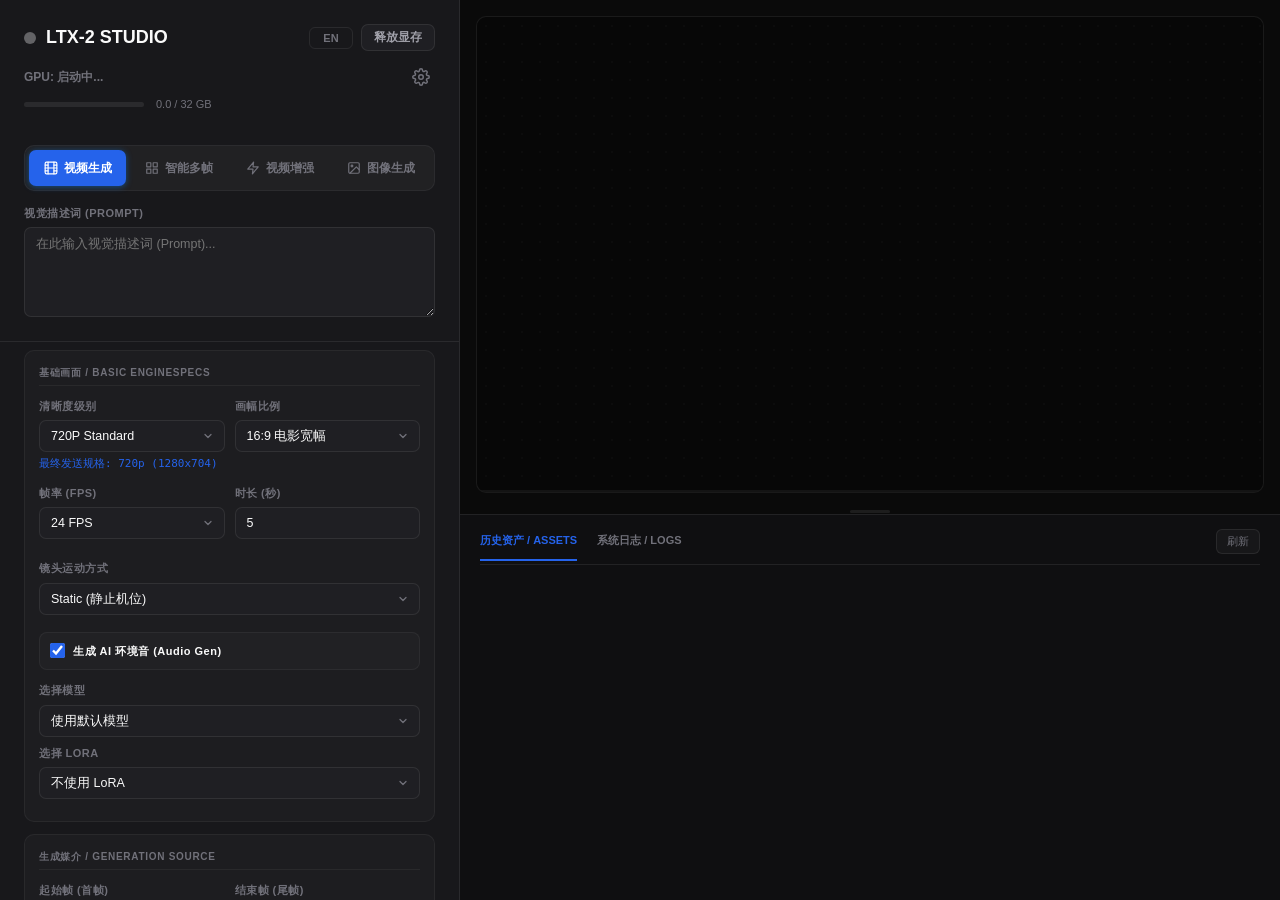
==== LTX2.3-1.0.3/UI/index.html @ d1e4f467 "Add files via upload" ====
<!DOCTYPE html>
<html lang="zh-CN">
<head>
    <meta charset="UTF-8">
    <meta name="viewport" content="width=device-width, initial-scale=1.0">
    <title>LTX-2 | Multi-GPU Cinematic Studio</title>
        <link rel="stylesheet" href="index.css">
        <link rel="stylesheet" href="https://cdnjs.cloudflare.com/ajax/libs/plyr/3.7.8/plyr.css" />
</head>
<body>

<aside class="sidebar">
    <div class="sidebar-header">
        <div style="display: flex; align-items: center; justify-content: space-between; margin-bottom: 12px;">
            <div style="display: flex; align-items: center; gap: 10px;">
                <div id="sys-indicator" class="indicator-ready" style="width: 12px; height: 12px; border-radius: 50%;"></div>
                <span style="font-weight: 800; font-size: 18px;">LTX-2 STUDIO</span>
            </div>
            <div style="display: flex; gap: 8px; align-items: center;">
                <button type="button" id="lang-toggle-btn" class="lang-toggle">EN</button>
                <button id="clearGpuBtn" onclick="clearGpu()" class="btn-outline" data-i18n="clearVram">释放显存</button>
            </div>
        </div>
        
        <div class="top-status" style="margin-bottom: 5px;">
            <div style="display: flex; align-items: center; gap: 8px;">
                <span id="sys-status" style="font-weight:bold; color: var(--text-dim); font-size: 12px;" data-i18n="sysScanning">正在扫描 GPU...</span>
            </div>
            
            <button type="button" onclick="const el = document.getElementById('sys-settings'); el.style.display = el.style.display === 'none' ? 'block' : 'none';" class="btn-icon" data-i18n-title="settingsTitle" title="系统高级设置">
                <svg width="18" height="18" viewBox="0 0 24 24" fill="none" stroke="currentColor" stroke-width="2" stroke-linecap="round" stroke-linejoin="round"><circle cx="12" cy="12" r="3"></circle><path d="M19.4 15a1.65 1.65 0 0 0 .33 1.82l.06.06a2 2 0 0 1 0 2.83 2 2 0 0 1-2.83 0l-.06-.06a1.65 1.65 0 0 0-1.82-.33 1.65 1.65 0 0 0-1 1.51V21a2 2 0 0 1-2 2 2 2 0 0 1-2-2v-.09A1.65 1.65 0 0 0 9 19.4a1.65 1.65 0 0 0-1.82.33l-.06.06a2 2 0 0 1-2.83 0 2 2 0 0 1 0-2.83l.06-.06a1.65 1.65 0 0 0 .33-1.82 1.65 1.65 0 0 0-1.51-1H3a2 2 0 0 1-2-2 2 2 0 0 1 2-2h.09A1.65 1.65 0 0 0 4.6 9a1.65 1.65 0 0 0-.33-1.82l-.06-.06a2 2 0 0 1 0-2.83 2 2 0 0 1 2.83 0l.06.06a1.65 1.65 0 0 0 1.82.33H9a1.65 1.65 0 0 0 1-1.51V3a2 2 0 0 1 2-2 2 2 0 0 1 2 2v.09a1.65 1.65 0 0 0 1 1.51 1.65 1.65 0 0 0 1.82-.33l.06-.06a2 2 0 0 1 2.83 0 2 2 0 0 1 0 2.83l-.06.06a1.65 1.65 0 0 0-.33 1.82V9a1.65 1.65 0 0 0 1.51 1H21a2 2 0 0 1 2 2 2 2 0 0 1-2 2h-.09a1.65 1.65 0 0 0-1.51 1z"></path></svg>
            </button>

        </div>
        
        <div style="font-size: 11px; color: var(--text-dim); margin-bottom: 20px; display: flex; align-items: center; width: 100%;">
            <div class="vram-bar" style="width: 120px; min-width: 120px; margin-top: 0; margin-right: 12px;"><div class="vram-used" id="vram-fill"></div></div> 
            <span id="vram-text" style="font-variant-numeric: tabular-nums; flex-shrink: 0; text-align: right;">0/32 GB</span>
            <span id="gpu-name" style="display: none;"></span> <!-- Hidden globally to avoid duplicate -->
        </div>
        
        <div id="sys-settings" style="display: none; padding: 14px; background: rgba(0,0,0,0.4) !important; border-radius: 12px; border: 1px solid rgba(255,255,255,0.1); margin-bottom: 15px; box-shadow: 0 4px 15px rgba(0,0,0,0.5); backdrop-filter: blur(10px);">
            <div style="font-size: 13px; font-weight: bold; margin-bottom: 12px; color: #fff;" data-i18n="advancedSettings">高级设置</div>
            
            <label style="font-size: 11px; margin-bottom: 6px;" data-i18n="deviceSelect">工作设备选择</label>
            <select id="gpu-selector" onchange="switchGpu(this.value)" style="margin-bottom: 12px; font-size: 11px; padding: 6px;">
                <option value="" data-i18n="gpuDetecting">正在检测 GPU...</option>
            </select>
            
            
            <label style="font-size: 11px; margin-bottom: 6px; margin-top: 12px;" data-i18n="modelLoraSettings">模型与LoRA设置</label>
            <div id="lora-placement-hint" style="font-size: 11px; color: var(--text-dim); margin-top: 8px; line-height: 1.4;" data-i18n="loraPlacementHint">
                </div>
        </div>
    </div>

    <div class="sidebar-section">
        <div class="tabs">
            <div id="tab-video" class="tab" onclick="switchMode('video')">
                <svg width="14" height="14" viewBox="0 0 24 24" fill="none" stroke="currentColor" stroke-width="2" stroke-linecap="round" stroke-linejoin="round" style="margin-right: 6px;"><rect x="2" y="2" width="20" height="20" rx="2.18" ry="2.18"></rect><line x1="7" y1="2" x2="7" y2="22"></line><line x1="17" y1="2" x2="17" y2="22"></line><line x1="2" y1="12" x2="22" y2="12"></line><line x1="2" y1="7" x2="7" y2="7"></line><line x1="2" y1="17" x2="7" y2="17"></line><line x1="17" y1="17" x2="22" y2="17"></line><line x1="17" y1="7" x2="22" y2="7"></line></svg>
                <span data-i18n="tabVideo">视频生成</span>
            </div>
            <div id="tab-batch" class="tab" onclick="switchMode('batch')">
                <svg width="14" height="14" viewBox="0 0 24 24" fill="none" stroke="currentColor" stroke-width="2" stroke-linecap="round" stroke-linejoin="round" style="margin-right: 6px;"><rect x="3" y="3" width="7" height="7"></rect><rect x="14" y="3" width="7" height="7"></rect><rect x="14" y="14" width="7" height="7"></rect><rect x="3" y="14" width="7" height="7"></rect></svg>
                <span data-i18n="tabBatch">智能多帧</span>
            </div>
            <div id="tab-upscale" class="tab" onclick="switchMode('upscale')">
                <svg width="14" height="14" viewBox="0 0 24 24" fill="none" stroke="currentColor" stroke-width="2" stroke-linecap="round" stroke-linejoin="round" style="margin-right: 6px;"><polygon points="13 2 3 14 12 14 11 22 21 10 12 10 13 2"></polygon></svg>
                <span data-i18n="tabUpscale">视频增强</span>
            </div>
            <div id="tab-image" class="tab" onclick="switchMode('image')">
                <svg width="14" height="14" viewBox="0 0 24 24" fill="none" stroke="currentColor" stroke-width="2" stroke-linecap="round" stroke-linejoin="round" style="margin-right: 6px;"><rect x="3" y="3" width="18" height="18" rx="2" ry="2"></rect><circle cx="8.5" cy="8.5" r="1.5"></circle><polyline points="21 15 16 10 5 21"></polyline></svg>
                <span data-i18n="tabImage">图像生成</span>
            </div>
        </div>
        
        <label data-i18n="promptLabel">视觉描述词 (Prompt)</label>
        <textarea id="prompt" data-i18n-placeholder="promptPlaceholder" placeholder="在此输入视觉描述词 (Prompt)..." style="height: 90px; margin-bottom: 0;"></textarea>
    </div>

    <!-- 视频模式选项 -->
    <div class="sidebar-section" id="video-opts" style="display:none">
        <div class="setting-group">
            <div class="group-title" data-i18n="basicEngine">基础画面 / Basic EngineSpecs</div>
            <div class="flex-row">
                <div class="flex-1">
                    <label data-i18n="qualityLevel">清晰度级别</label>
                    <select id="vid-quality" onchange="updateResPreview()">
                        <option value="1080">1080P Full HD</option>
                        <option value="720" selected>720P Standard</option>
                        <option value="540">540P Preview</option>
                    </select>
                </div>
                <div class="flex-1">
                    <label data-i18n="aspectRatio">画幅比例</label>
                    <select id="vid-ratio" onchange="updateResPreview()">
                        <option value="16:9" data-i18n="ratio169">16:9 电影宽幅</option>
                        <option value="9:16" data-i18n="ratio916">9:16 移动竖屏</option>
                    </select>
                </div>
            </div>
            <div id="res-preview" class="res-preview-tag" style="margin-top: -5px; margin-bottom: 12px;">最终发送: 1280x704</div>

            <div class="flex-row">
                <div class="flex-1">
                    <label data-i18n="fpsLabel">帧率 (FPS)</label>
                    <select id="vid-fps">
                        <option value="24" selected>24 FPS</option>
                        <option value="25">25 FPS</option>
                        <option value="30">30 FPS</option>
                        <option value="48">48 FPS</option>
                        <option value="60">60 FPS</option>
                    </select>
                </div>
                <div class="flex-1">
                    <label data-i18n="durationLabel">时长 (秒)</label>
                    <input type="number" id="vid-duration" value="5" min="1" max="30" step="1">
                </div>
            </div>

            <label style="margin-top: 12px;" data-i18n="cameraMotion">镜头运动方式</label>
            <select id="vid-motion">
                <option value="static" selected data-i18n="motionStatic">Static (静止机位)</option>
                <option value="dolly_in" data-i18n="motionDollyIn">Dolly In (推近)</option>
                <option value="dolly_out" data-i18n="motionDollyOut">Dolly Out (拉远)</option>
                <option value="dolly_left" data-i18n="motionDollyLeft">Dolly Left (向左)</option>
                <option value="dolly_right" data-i18n="motionDollyRight">Dolly Right (向右)</option>
                <option value="jib_up" data-i18n="motionJibUp">Jib Up (升臂)</option>
                <option value="jib_down" data-i18n="motionJibDown">Jib Down (降臂)</option>
                <option value="focus_shift" data-i18n="motionFocus">Focus Shift (焦点)</option>
            </select>
            <div class="checkbox-container" style="margin-top: 8px;">
                <input type="checkbox" id="vid-audio" checked>
                <label for="vid-audio" data-i18n="audioGen">生成 AI 环境音 (Audio Gen)</label>
            </div>

            <label style="margin-top: 12px;" data-i18n="selectModel">选择模型</label>
            <select id="vid-model" style="margin-bottom: 8px;">
                <option value="" data-i18n="defaultModel">使用默认模型</option>
            </select>
            <label data-i18n="selectLora">选择 LoRA</label>
            <select id="vid-lora" onchange="updateLoraStrength()" style="margin-bottom: 8px;">
                <option value="" data-i18n="noLora">不使用 LoRA</option>
            </select>
            <div id="lora-strength-container" style="display: none;">
                <label data-i18n="loraStrength">LoRA 强度</label>
                <input type="range" id="lora-strength" min="0.1" max="2.0" step="0.1" value="1.0" style="width: 100%;" oninput="document.getElementById('lora-strength-val').textContent = this.value">
                <span id="lora-strength-val" style="font-size: 12px; color: var(--accent);">1.0</span>
            </div>
        </div>

        <!-- 生成媒介组 -->
        <div class="setting-group" id="video-source-group">
            <div class="group-title" data-i18n="genSource">生成媒介 / Generation Source</div>
            
            <div class="flex-row" style="margin-bottom: 10px;">
                <div class="flex-1">
                    <label data-i18n="startFrame">起始帧 (首帧)</label>
                    <div class="upload-zone" id="start-frame-drop-zone" onclick="document.getElementById('start-frame-input').click()">
                        <div class="clear-img-overlay" id="clear-start-frame-overlay" onclick="event.stopPropagation(); clearFrame('start')">×</div>
                        <div id="start-frame-placeholder">
                            <div class="upload-icon">🖼️</div>
                            <div class="upload-text" data-i18n="uploadStart">上传首帧</div>
                        </div>
                        <img id="start-frame-preview" class="preview-thumb">
                        <input type="file" id="start-frame-input" accept="image/*" style="display:none" onchange="handleFrameUpload(this.files[0], 'start')">
                    </div>
                    <input type="hidden" id="start-frame-path">
                </div>
                <div class="flex-1">
                    <label data-i18n="endFrame">结束帧 (尾帧)</label>
                    <div class="upload-zone" id="end-frame-drop-zone" onclick="document.getElementById('end-frame-input').click()">
                        <div class="clear-img-overlay" id="clear-end-frame-overlay" onclick="event.stopPropagation(); clearFrame('end')">×</div>
                        <div id="end-frame-placeholder">
                            <div class="upload-icon">🏁</div>
                            <div class="upload-text" data-i18n="uploadEnd">上传尾帧 (可选)</div>
                        </div>
                        <img id="end-frame-preview" class="preview-thumb">
                        <input type="file" id="end-frame-input" accept="image/*" style="display:none" onchange="handleFrameUpload(this.files[0], 'end')">
                    </div>
                    <input type="hidden" id="end-frame-path">
                </div>
            </div>

            <div class="flex-row">
                <div class="flex-1">
                    <label data-i18n="refAudio">参考音频 (A2V)</label>
                    <div class="upload-zone" id="audio-drop-zone" onclick="document.getElementById('vid-audio-input').click()">
                        <div class="clear-img-overlay" id="clear-audio-overlay" onclick="event.stopPropagation(); clearUploadedAudio()">×</div>
                        <div id="audio-upload-placeholder">
                            <div class="upload-icon">🎵</div>
                            <div class="upload-text" data-i18n="uploadAudio">点击上传音频</div>
                        </div>
                        <div id="audio-upload-status" style="display:none;">
                            <div class="upload-icon" style="color:var(--accent); opacity:1;">✔️</div>
                            <div id="audio-filename-status" class="upload-text"></div>
                        </div>
                        <input type="file" id="vid-audio-input" accept="audio/*" style="display:none" onchange="handleAudioUpload(this.files[0])">
                    </div>
                    <input type="hidden" id="uploaded-audio-path">
                </div>
            </div>
            <div style="font-size: 10px; color: var(--text-dim); text-align: center; margin-top: 5px;" data-i18n="sourceHint">
                💡 若仅上传首帧 = 图生视频/音视频；若同时上传首尾帧 = 首尾插帧。
            </div>
        </div>
    </div>

    <!-- 图像模式选项 -->
    <div id="image-opts" class="sidebar-section" style="display:none">
        <label data-i18n="imgPreset">预设分辨率 (Presets)</label>
        <select id="img-res-preset" onchange="applyImgPreset(this.value)">
            <option value="1024x1024" data-i18n="imgOptSquare">1:1 Square (1024x1024)</option>
            <option value="1280x720" data-i18n="imgOptLand">16:9 Landscape (1280x720)</option>
            <option value="720x1280" data-i18n="imgOptPort">9:16 Portrait (720x1280)</option>
            <option value="custom" data-i18n="imgOptCustom">Custom 自定义...</option>
        </select>

        <div id="img-custom-res" class="flex-row" style="margin-top: 10px;">
            <div class="flex-1"><label data-i18n="width">宽度</label><input type="number" id="img-w" value="1024" onchange="updateImgResPreview()"></div>
            <div class="flex-1"><label data-i18n="height">高度</label><input type="number" id="img-h" value="1024" onchange="updateImgResPreview()"></div>
        </div>
        <div id="img-res-preview" class="res-preview-tag">最终发送: 1024x1024</div>
        
        <div class="label-group" style="margin-top: 15px;">
            <label data-i18n="samplingSteps">采样步数 (Steps)</label>
            <span class="val-badge" id="stepsVal">28</span>
        </div>
        <div class="slider-container">
            <input type="range" id="img-steps" min="1" max="50" value="28" oninput="document.getElementById('stepsVal').innerText=this.value">
        </div>
    </div>

    <!-- 超分模式选项 -->
    <div id="upscale-opts" class="sidebar-section" style="display:none">
        <div class="setting-group">
            <label data-i18n="upscaleSource">待超分视频 (Source)</label>
            <div class="upload-zone" id="upscale-drop-zone" onclick="document.getElementById('upscale-video-input').click()" style="margin-bottom: 0;">
                <div class="clear-img-overlay" id="clear-upscale-overlay" onclick="event.stopPropagation(); clearUpscaleVideo()">×</div>
                <div id="upscale-placeholder">
                    <div class="upload-icon">📹</div>
                    <div class="upload-text" data-i18n="upscaleUpload">拖入低分辨率视频片段</div>
                </div>
                <div id="upscale-status" style="display:none;">
                    <div class="upload-icon" style="color:var(--accent); opacity:1;">✔️</div>
                    <div id="upscale-filename" class="upload-text"></div>
                </div>
                <input type="file" id="upscale-video-input" accept="video/*" style="display:none" onchange="handleUpscaleVideoUpload(this.files[0])">
            </div>
            <input type="hidden" id="upscale-video-path">
        </div>

        <div class="setting-group">
            <label data-i18n="targetRes">目标分辨率</label>
            <select id="upscale-res" style="margin-bottom: 0;">
                <option value="1080p" data-i18n="upscale1080">1080P Full HD (2x)</option>
                <option value="720p" data-i18n="upscale720">720P HD</option>
            </select>
        </div>
        </div>

    <!-- 智能多帧模式 -->
    <div class="sidebar-section" id="batch-opts" style="display:none">
        <div class="setting-group">
            <div class="group-title" data-i18n="smartMultiFrameGroup">智能多帧</div>
            <div class="smart-param-mode-label" data-i18n="workflowModeLabel">工作流模式（点击切换）</div>
            <div class="smart-param-modes" role="radiogroup" aria-label="工作流模式">
                <label class="smart-param-mode-opt">
                    <input type="radio" name="batch-workflow" value="single" checked onchange="onBatchWorkflowChange()">
                    <span class="smart-param-mode-title" data-i18n="wfSingle">单次多关键帧</span>
                </label>
                <label class="smart-param-mode-opt">
                    <input type="radio" name="batch-workflow" value="segments" onchange="onBatchWorkflowChange()">
                    <span class="smart-param-mode-title" data-i18n="wfSegments">分段拼接</span>
                </label>
            </div>
            
            <label data-i18n="uploadImages">上传图片</label>
            <div class="upload-zone" id="batch-images-drop-zone" onclick="document.getElementById('batch-images-input').click()" style="min-height: 72px; margin-bottom: 0;">
                <div id="batch-images-placeholder">
                    <div class="upload-icon">📁</div>
                    <div class="upload-text" data-i18n="uploadMulti1">点击或拖入多张图片</div>
                    <div class="upload-hint" data-i18n="uploadMulti2">支持一次选多张，可多次添加</div>
                </div>
                <input type="file" id="batch-images-input" accept="image/*" multiple style="display:none" onchange="handleBatchImagesUpload(this.files, true)">
            </div>
            <input type="hidden" id="batch-images-path">

            <div class="batch-thumb-strip-wrap" id="batch-thumb-strip-wrap" style="display: none;">
                <div class="batch-thumb-strip-head">
                    <span class="batch-thumb-strip-title" data-i18n="batchStripTitle">已选图片 · 顺序 = 播放先后</span>
                    <span class="batch-thumb-strip-hint" data-i18n="batchStripHint">在缩略图上按住拖动排序；松手落入虚线框位置</span>
                </div>
                <div class="batch-images-container" id="batch-images-container"></div>
            </div>

            <div style="font-size: 10px; color: var(--text-dim); margin-bottom: 12px; margin-top: 10px; line-height: 1.45;" data-i18n-html="batchFfmpegHint">
                💡 <strong>分段模式</strong>：2 张 = 1 段；3 张 = 2 段再拼接。<strong>单次模式</strong>：几张图就几个 latent 锚点，一条视频出片。<br>
                多段需 <code style="font-size:9px;">ffmpeg</code>：装好后加 PATH，或设环境变量 <code style="font-size:9px;">LTX_FFMPEG_PATH</code>，或在 <code style="font-size:9px;">%LOCALAPPDATA%\LTXDesktop\ffmpeg_path.txt</code> 第一行写 ffmpeg.exe 完整路径。
            </div>

            <label style="margin-top: 4px;" data-i18n="globalPromptLabel">本页全局补充词（可选）</label>
            <textarea id="batch-common-prompt" data-i18n-placeholder="globalPromptPh" placeholder="与顶部主 Prompt 叠加；单次模式与分段模式均可用" style="width: 100%; height: 56px; margin-bottom: 10px; padding: 8px; font-size: 11px; box-sizing: border-box; resize: vertical; border-radius: 8px; border: 1px solid var(--border); background: var(--item); color: var(--text);"></textarea>

            <label style="margin-top: 8px;" data-i18n="bgmLabel">成片配乐（可选，统一音轨）</label>
            <div class="upload-zone" id="batch-audio-drop-zone" onclick="document.getElementById('batch-audio-input').click()" style="min-height: 44px; margin-bottom: 8px; position: relative;">
                <div class="clear-img-overlay" id="clear-batch-audio-overlay" onclick="event.stopPropagation(); clearBatchBackgroundAudio()" style="display: none;">×</div>
                <div id="batch-audio-placeholder">
                    <div class="upload-text" style="font-size: 11px;" data-i18n="bgmUploadHint">上传一条完整 BGM（生成完成后会替换整段成片的音轨）</div>
                </div>
                <div id="batch-audio-status" style="display: none; font-size: 11px; color: var(--accent);"></div>
                <input type="file" id="batch-audio-input" accept="audio/*" style="display:none" onchange="handleBatchBackgroundAudioUpload(this.files[0])">
            </div>
            <input type="hidden" id="batch-background-audio-path">

            <div id="batch-segments-container" style="margin-top: 15px;"></div>
        </div>

        <div class="setting-group">
            <div class="group-title" data-i18n="basicEngine">基础画面 / Basic EngineSpecs</div>
            <div class="flex-row">
                <div class="flex-1">
                    <label data-i18n="qualityLevel">清晰度级别</label>
                    <select id="batch-quality" onchange="updateBatchResPreview()">
                        <option value="1080">1080P Full HD</option>
                        <option value="720" selected>720P Standard</option>
                        <option value="540">540P Preview</option>
                    </select>
                </div>
                <div class="flex-1">
                    <label data-i18n="aspectRatio">画幅比例</label>
                    <select id="batch-ratio" onchange="updateBatchResPreview()">
                        <option value="16:9" data-i18n="ratio169">16:9 电影宽幅</option>
                        <option value="9:16" data-i18n="ratio916">9:16 移动竖屏</option>
                    </select>
                </div>
            </div>
            <div id="batch-res-preview" class="res-preview-tag" style="margin-top: -5px; margin-bottom: 12px;">最终发送: 1280x704</div>

            <label data-i18n="selectModel">选择模型</label>
            <select id="batch-model" style="margin-bottom: 8px;">
                <option value="" data-i18n="defaultModel">使用默认模型</option>
            </select>
            <label data-i18n="selectLora">选择 LoRA</label>
            <select id="batch-lora" onchange="updateBatchLoraStrength()" style="margin-bottom: 8px;">
                <option value="" data-i18n="noLora">不使用 LoRA</option>
            </select>
            <div id="batch-lora-strength-container" style="display: none;">
                <label data-i18n="loraStrength">LoRA 强度</label>
                <input type="range" id="batch-lora-strength" min="0.1" max="2.0" step="0.1" value="1.2" style="width: 100%;" oninput="document.getElementById('batch-lora-strength-val').textContent = this.value">
                <span id="batch-lora-strength-val" style="font-size: 12px; color: var(--accent);">1.2</span>
            </div>
        </div>
    </div>

    <div style="padding: 0 30px 30px 30px;">
        <button class="btn-primary" id="mainBtn" onclick="run()" data-i18n="mainRender">开始渲染</button>
    </div>
</aside>

<main class="workspace">
    <section class="viewer" id="viewer-section">
        <div class="monitor" id="viewer">
            <div id="loading-txt" data-i18n="waitingTask">等待分配渲染任务...</div>
            <img id="res-img" src="">
            <div id="video-wrapper" style="width:100%; height:100%; display:none; max-height:100%; align-items:center; justify-content:center;">
                <video id="res-video" autoplay loop playsinline></video>
            </div>
            <div class="progress-container"><div id="progress-fill"></div></div>
        </div>
    </section>

    <!-- Drag Handle -->
    <div id="resize-handle" style="
        height: 5px; background: transparent; cursor: row-resize;
        flex-shrink: 0; position: relative; z-index: 50;
        display: flex; align-items: center; justify-content: center;
    " data-i18n-title="resizeHandleTitle" title="拖动调整面板高度">
        <div style="width: 40px; height: 3px; background: var(--border); border-radius: 999px; pointer-events: none;"></div>
    </div>

    <section class="library" id="library-section">
        <div style="display: flex; justify-content: space-between; margin-bottom: 15px; align-items: center; border-bottom: 1px solid var(--border); padding-bottom: 10px;">
            <div style="display: flex; gap: 20px;">
                <span id="tab-history" style="font-size: 11px; font-weight: 800; color: var(--accent); cursor: pointer; border-bottom: 2px solid var(--accent); padding-bottom: 11px; margin-bottom: -11px;" onclick="switchLibTab('history')" data-i18n="libHistory">历史资产 / ASSETS</span>
                <span id="tab-log" style="font-size: 11px; font-weight: 800; color: var(--text-dim); cursor: pointer; border-bottom: 2px solid transparent; padding-bottom: 11px; margin-bottom: -11px;" onclick="switchLibTab('log')" data-i18n="libLog">系统日志 / LOGS</span>
            </div>
            <button type="button" onclick="fetchHistory(currentHistoryPage)" style="background: var(--item); border: 1px solid var(--border); border-radius: 6px; color: var(--text-dim); font-size: 11px; padding: 4px 10px; cursor: pointer;" data-i18n="refresh">刷新</button>
        </div>
        
        <div id="log-container" style="display: none; flex: 1; flex-direction: column;">
            <div id="log" data-i18n="logReady">> LTX-2 Studio Ready. Expecting commands...</div>
        </div>
        
        <div id="history-wrapper">
            <div id="history-container"></div>
        </div>
        <div id="pagination-bar" style="display:none;"></div>
    </section>
</main>
<script src="https://cdnjs.cloudflare.com/ajax/libs/plyr/3.7.8/plyr.min.js"></script>
<script src="i18n.js"></script>
<script src="index.js"></script>

</body>
</html>
---- LTX2.3-1.0.3/UI/index.css ----
:root {
            --accent:      #2563EB;     /* Refined blue – not too bright, not purple */
            --accent-hover:#3B82F6;
            --accent-dim:  rgba(37,99,235,0.14);
            --accent-ring: rgba(37,99,235,0.35);
            --bg:          #111113;
            --panel:       #18181B;
            --panel-2:     #1F1F23;
            --item:        rgba(255,255,255,0.035);
            --border:      rgba(255,255,255,0.08);
            --border-2:    rgba(255,255,255,0.05);
            --text-dim:    #71717A;
            --text-sub:    #A1A1AA;
            --text:        #FAFAFA;
        }

        * { box-sizing: border-box; -webkit-font-smoothing: antialiased; min-width: 0; }
        body {
            background: var(--bg); margin: 0; color: var(--text);
            font-family: -apple-system, "SF Pro Display", "Segoe UI", sans-serif;
            display: flex; height: 100vh; overflow: hidden;
            font-size: 13px; line-height: 1.5;
        }

        .sidebar {
            width: 460px; min-width: 460px;
            background: var(--panel);
            border-right: 1px solid var(--border);
            display: flex; flex-direction: column; z-index: 20;
            overflow-y: auto; overflow-x: hidden;
        }

        /* Scrollbar */
        ::-webkit-scrollbar { width: 5px; height: 5px; }
        ::-webkit-scrollbar-track { background: transparent; }
        ::-webkit-scrollbar-thumb { background: rgba(255,255,255,0.08); border-radius: 10px; }
        ::-webkit-scrollbar-thumb:hover { background: rgba(255,255,255,0.18); }

        .sidebar-header { padding: 24px 24px 4px; }

        .lang-toggle {
            background: transparent;
            border: 1px solid var(--border);
            color: var(--text-dim);
            padding: 4px 10px;
            border-radius: 6px;
            font-size: 11px;
            cursor: pointer;
            transition: background 0.15s, color 0.15s, border-color 0.15s;
            font-weight: 700;
            min-width: 44px;
            flex-shrink: 0;
        }
        .lang-toggle:hover {
            background: var(--item);
            color: var(--text);
            border-color: var(--accent);
        }
        .lang-toggle.active {
            background: var(--accent);
            color: #fff;
            border-color: var(--accent);
        }
        .sidebar-section { padding: 8px 24px 18px; border-bottom: 1px solid var(--border); }

        .setting-group {
            background: rgba(255,255,255,0.025);
            border: 1px solid var(--border-2);
            border-radius: 10px;
            padding: 14px;
            margin-bottom: 12px;
        }
        .group-title {
            font-size: 10px; color: var(--text-dim); font-weight: 700;
            text-transform: uppercase; letter-spacing: 0.7px;
            margin-bottom: 12px; padding-bottom: 5px;
            border-bottom: 1px solid var(--border-2);
        }

        /* Mode Tabs */
        .tabs {
            display: flex; gap: 4px; margin-bottom: 14px;
            background: rgba(255,255,255,0.04);
            padding: 4px; border-radius: 10px;
            border: 1px solid var(--border-2);
        }
        .tab {
            flex: 1; padding: 9px 0; text-align: center; border-radius: 7px;
            cursor: pointer; font-size: 12px; color: var(--text-dim);
            transition: all 0.2s; font-weight: 600;
            display: flex; align-items: center; justify-content: center;
        }
        .tab.active { background: var(--accent); color: #fff; box-shadow: 0 1px 6px rgba(10,132,255,0.45); }
        .tab:hover:not(.active) { background: rgba(255,255,255,0.06); color: var(--text); }

        .label-group { display: flex; justify-content: space-between; align-items: center; margin-bottom: 6px; }
        label { display: block; font-size: 11px; color: var(--text-dim); font-weight: 600; text-transform: uppercase; letter-spacing: 0.5px; margin-bottom: 6px; }
        .val-badge { font-size: 11px; color: var(--accent); font-family: "SF Mono", ui-monospace, monospace; font-weight: 600; }

        input[type="text"], input[type="number"], select, textarea {
            width: 100%; background: var(--panel-2);
            border: 1px solid var(--border);
            border-radius: 7px; color: var(--text);
            padding: 8px 11px; font-size: 12.5px; outline: none; margin-bottom: 9px;
            /* Only transition border/shadow – NOT background-image to prevent arrow flicker */
            transition: border-color 0.15s, box-shadow 0.15s;
        }
        input:focus, select:focus, textarea:focus {
            border-color: var(--accent);
            box-shadow: 0 0 0 2px var(--accent-ring);
        }
        select {
            -webkit-appearance: none; -moz-appearance: none; appearance: none;
            /* Stable grey arrow – no background shorthand so it won't animate */
            background-color: var(--panel-2);
            background-image: url("data:image/svg+xml,%3Csvg xmlns='http://www.w3.org/2000/svg' width='12' height='12' viewBox='0 0 24 24' fill='none' stroke='%2371717A' stroke-width='2.5' stroke-linecap='round' stroke-linejoin='round'%3E%3Cpolyline points='6 9 12 15 18 9'/%3E%3C/svg%3E");
            background-repeat: no-repeat;
            background-position: right 10px center;
            background-size: 12px;
            padding-right: 28px;
            cursor: pointer;
            /* Explicitly do NOT transition background properties */
            transition: border-color 0.15s, box-shadow 0.15s;
        }
        select:focus { background-color: var(--panel-2); }
        select option { background: #27272A; color: var(--text); }
        textarea { resize: vertical; min-height: 78px; font-family: inherit; }

        .slider-container { display: flex; align-items: center; gap: 12px; margin-bottom: 14px; }
        input[type="range"] { flex: 1; accent-color: var(--accent); height: 4px; cursor: pointer; border-radius: 2px; }

        .upload-zone {
            border: 1px dashed var(--border); border-radius: 10px;
            padding: 18px 10px; text-align: center; cursor: pointer;
            background: rgba(255,255,255,0.03); margin-bottom: 10px; position: relative;
            transition: all 0.2s;
        }
        .upload-zone:hover, .upload-zone.dragover { background: var(--accent-dim); border-color: var(--accent); }
        .upload-zone.has-images {
            padding: 12px; background: rgba(255,255,255,0.025);
        }
        .upload-zone.has-images .upload-placeholder-mini {
            display: flex; align-items: center; gap: 8px; justify-content: center;
            color: var(--text-dim); font-size: 11px;
        }
        .upload-zone.has-images .upload-placeholder-mini span {
            background: var(--item); padding: 6px 12px; border-radius: 6px;
        }
        #batch-images-placeholder { display: block; }
        .upload-zone.has-images #batch-images-placeholder { display: none; }

        /* 批量模式：上传区下方的横向缩略图条 */
        .batch-thumb-strip-wrap {
            margin-top: 10px;
            margin-bottom: 4px;
        }
        .batch-thumb-strip-head {
            display: flex;
            flex-direction: column;
            gap: 2px;
            margin-bottom: 8px;
        }
        .batch-thumb-strip-title {
            font-size: 11px;
            font-weight: 700;
            color: var(--text-sub);
        }
        .batch-thumb-strip-hint {
            font-size: 10px;
            color: var(--text-dim);
        }
        .batch-images-container {
            display: flex;
            flex-direction: row;
            flex-wrap: nowrap;
            gap: 10px;
            overflow-x: auto;
            overflow-y: visible;
            padding: 6px 4px 14px;
            margin: 0 -4px;
            scrollbar-width: thin;
            scrollbar-color: var(--border) transparent;
            align-items: center;
        }
        .batch-images-container::-webkit-scrollbar { height: 6px; }
        .batch-images-container::-webkit-scrollbar-thumb {
            background: var(--border);
            border-radius: 3px;
        }
        .batch-image-wrapper {
            flex: 0 0 72px;
            width: 72px;
            height: 72px;
            position: relative;
            border-radius: 10px;
            overflow: hidden;
            background: var(--item);
            border: 1px solid var(--border);
            cursor: grab;
            touch-action: none;
            user-select: none;
            -webkit-user-select: none;
            transition:
                flex-basis 0.38s cubic-bezier(0.22, 1, 0.36, 1),
                width 0.38s cubic-bezier(0.22, 1, 0.36, 1),
                min-width 0.38s cubic-bezier(0.22, 1, 0.36, 1),
                margin 0.38s cubic-bezier(0.22, 1, 0.36, 1),
                opacity 0.25s ease,
                border-color 0.2s ease,
                box-shadow 0.2s ease,
                transform 0.28s cubic-bezier(0.22, 1, 0.36, 1);
        }
        .batch-image-wrapper:active { cursor: grabbing; }
        .batch-image-wrapper.batch-thumb--source {
            flex: 0 0 0;
            width: 0;
            min-width: 0;
            height: 72px;
            margin: 0;
            padding: 0;
            border: none;
            overflow: hidden;
            opacity: 0;
            background: transparent;
            box-shadow: none;
            pointer-events: none;
            /* 收起必须瞬时：若与占位框同时用 0.38s 过渡，右侧缩略图会与「突然出现」的槽位不同步而闪一下 */
            transition: none !important;
        }
        /* 按下瞬间：冻结其它卡片与槽位动画，避免「槽位插入 + 邻居过渡」两帧打架 */
        .batch-images-container.is-batch-settling .batch-image-wrapper:not(.batch-thumb--source) {
            transition: none !important;
        }
        .batch-images-container.is-batch-settling .batch-thumb-drop-slot {
            animation: none;
            opacity: 1;
        }
        /* 拖动时跟手的浮动缩略图（避免原槽位透明后光标下像「黑块」） */
        .batch-thumb-floating-ghost {
            position: fixed;
            left: 0;
            top: 0;
            z-index: 99999;
            width: 76px;
            height: 76px;
            border-radius: 12px;
            overflow: hidden;
            pointer-events: none;
            will-change: transform;
            box-shadow:
                0 20px 50px rgba(0, 0, 0, 0.45),
                0 10px 28px rgba(0, 0, 0, 0.28),
                0 0 0 1px rgba(255, 255, 255, 0.18);
            transform: translate3d(0, 0, 0) scale(1.06) rotate(-1deg);
        }
        .batch-thumb-floating-ghost img {
            width: 100%;
            height: 100%;
            object-fit: cover;
            display: block;
            pointer-events: none;
        }
        .batch-thumb-drop-slot {
            flex: 0 0 72px;
            width: 72px;
            height: 72px;
            box-sizing: border-box;
            border-radius: 12px;
            border: 2px dashed rgba(255, 255, 255, 0.22);
            background: linear-gradient(145deg, rgba(255, 255, 255, 0.09), rgba(255, 255, 255, 0.03));
            pointer-events: none;
            transition: border-color 0.35s ease, box-shadow 0.35s ease, opacity 0.35s ease;
            animation: batch-slot-breathe 2.4s ease-in-out infinite;
            box-shadow: inset 0 0 0 1px rgba(255, 255, 255, 0.06);
        }
        @keyframes batch-slot-breathe {
            0%, 100% { opacity: 0.88; }
            50% { opacity: 1; }
        }
        .batch-image-wrapper .batch-thumb-img-wrap {
            width: 100%;
            height: 100%;
            border-radius: 9px;
            overflow: hidden;
            /* 必须让事件落到外层 .batch-image-wrapper，否则 HTML5 drag 无法从 draggable 父级启动 */
            pointer-events: none;
        }
        .batch-image-wrapper .batch-thumb-img {
            width: 100%;
            height: 100%;
            object-fit: cover;
            display: block;
            pointer-events: none;
            user-select: none;
            -webkit-user-drag: none;
        }
        .batch-thumb-remove {
            position: absolute;
            top: 3px;
            right: 3px;
            z-index: 5;
            box-sizing: border-box;
            min-width: 22px;
            height: 22px;
            padding: 0 5px;
            margin: 0;
            border: 1px solid rgba(255, 255, 255, 0.12);
            border-radius: 6px;
            background: rgba(0, 0, 0, 0.5);
            font-family: inherit;
            font-size: 14px;
            font-weight: 400;
            line-height: 1;
            color: rgba(255, 255, 255, 0.9);
            opacity: 0.72;
            cursor: pointer;
            display: flex;
            align-items: center;
            justify-content: center;
            transition: background 0.12s, opacity 0.12s, border-color 0.12s;
            pointer-events: auto;
        }
        .batch-image-wrapper:hover .batch-thumb-remove {
            opacity: 1;
            background: rgba(0, 0, 0, 0.68);
            border-color: rgba(255, 255, 255, 0.2);
        }
        .batch-thumb-remove:hover {
            background: rgba(80, 20, 20, 0.75) !important;
            border-color: rgba(255, 180, 180, 0.35);
            color: #fff;
        }
        .batch-thumb-remove:focus-visible {
            opacity: 1;
            outline: 2px solid var(--accent-dim, rgba(120, 160, 255, 0.6));
            outline-offset: 1px;
        }
        .upload-icon { font-size: 18px; margin-bottom: 6px; opacity: 0.45; }
        .upload-text { font-size: 11px; color: var(--text); }
        .upload-hint { font-size: 10px; color: var(--text-dim); margin-top: 3px; }
        .preview-thumb { width: 100%; height: auto; max-height: 100px; object-fit: contain; border-radius: 8px; display: none; margin-top: 10px; }
        .clear-img-overlay {
            position: absolute; top: 8px; right: 8px; background: rgba(255,59,48,0.85); color: white;
            width: 20px; height: 20px; border-radius: 10px; display: none; align-items: center; justify-content: center;
            font-size: 11px; cursor: pointer; z-index: 5;
        }

        .btn-outline {
            background: var(--panel-2);
            border: 1px solid var(--border);
            color: var(--text-sub); padding: 5px 12px; border-radius: 7px;
            font-size: 11.5px; font-weight: 600; cursor: pointer;
            transition: background 0.15s, border-color 0.15s, color 0.15s;
            display: inline-flex; align-items: center; justify-content: center; gap: 5px;
            white-space: nowrap;
        }
        .btn-outline:hover:not(:disabled) { background: rgba(255,255,255,0.08); color: var(--text); border-color: rgba(255,255,255,0.18); }
        .btn-outline:active { opacity: 0.7; }
        .btn-outline:disabled { opacity: 0.3; cursor: not-allowed; }

        .btn-icon {
            padding: 5px; background: transparent; border: none; color: var(--text-dim);
            border-radius: 6px; cursor: pointer; display: flex; align-items: center; justify-content: center;
            transition: color 0.15s, background 0.15s;
        }
        .btn-icon:hover { color: var(--text-sub); background: rgba(255,255,255,0.07); }

        .btn-primary {
            width: 100%; padding: 13px;
            background: var(--accent); border: none;
            border-radius: 9px; color: #fff; font-weight: 700; font-size: 13.5px;
            letter-spacing: 0.2px; cursor: pointer; margin-top: 14px;
            transition: background 0.15s;
        }
        .btn-primary:hover:not(:disabled) { background: var(--accent-hover); }
        .btn-primary:active { opacity: 0.82; }
        .btn-primary:disabled { background: rgba(255,255,255,0.08); color: var(--text-dim); cursor: not-allowed; }

        .btn-danger {
            width: 100%; padding: 12px; background: #DC2626; border: none;
            border-radius: 9px; color: #fff; font-weight: 700; font-size: 13.5px;
            cursor: pointer; margin-top: 8px; display: none; transition: background 0.15s;
        }
        .btn-danger:hover { background: #EF4444; }

        /* Workspace */
        .workspace { flex: 1; display: flex; flex-direction: column; background: #0A0A0A; position: relative; overflow: hidden; }
        .viewer { flex: 2; display: flex; align-items: center; justify-content: center; padding: 16px; background: #0A0A0A; position: relative; min-height: 40vh; }
        .monitor {
            width: 100%; height: 100%; max-width: 1650px; border-radius: 10px; border: 1px solid var(--border);
            overflow: hidden; position: relative; background: #070707;
            display: flex; align-items: center; justify-content: center;
            background-image: radial-gradient(rgba(255,255,255,0.02) 1px, transparent 1px);
            background-size: 18px 18px;
        }
        .monitor img, .monitor video {
            width: auto; height: auto; max-width: 100%; max-height: 100%;
            object-fit: contain; display: none; z-index: 2; border-radius: 3px;
        }

        .progress-container { position: absolute; bottom: 0; left: 0; width: 100%; height: 2px; background: var(--border-2); z-index: 10; }
        #progress-fill { width: 0%; height: 100%; background: var(--accent); transition: width 0.5s; }
        #loading-txt { font-size: 12px; color: var(--text-sub); font-weight: 600; z-index: 5; position: absolute; display: none; }



        .spinner {
            width: 12px; height: 12px;
            border: 2px solid rgba(255,255,255,0.2);
            border-top-color: currentColor;
            border-radius: 50%;
            animation: spin 1s linear infinite;
        }
        @keyframes spin { to { transform: rotate(360deg); } }
        
        .loading-card {
            display: flex; align-items: center; justify-content: center;
            flex-direction: column; gap: 6px; color: var(--text-dim); font-size: 10px;
            background: rgba(37,99,235,0.07) !important;
            border-color: rgba(37,99,235,0.3) !important;
        }
        .loading-card .spinner { width: 28px; height: 28px; border-width: 3px; color: var(--accent); }
        .loading-card:hover { background: rgba(37,99,235,0.14) !important; border-color: var(--accent) !important; }

        .library { flex: 1.5; border-top: 1px solid var(--border); padding: 14px 20px; display: flex; flex-direction: column; background: #0F0F11; overflow-y: hidden; }
        #log-container { flex: 1; overflow-y: auto; padding-right: 4px; }
        #log { font-family: ui-monospace, "SF Mono", monospace; font-size: 10.5px; color: var(--text-dim); line-height: 1.7; }

        /* History wrapper: scrollable area for thumbnails only */
        #history-wrapper {
            flex: 1;
            overflow-y: auto;
            min-height: 110px;   /* always show at least one row */
            padding-right: 4px;
        }
        #history-container {
            display: grid;
            grid-template-columns: repeat(auto-fill, minmax(150px, 1fr));
            justify-content: start;
            gap: 10px; align-content: flex-start;
            padding-bottom: 4px;
        }
        /* Pagination row: hidden, using infinite scroll instead */
        #pagination-bar {
            display: none;
        }

        .history-card {
            width: 100%; max-width: 200px; aspect-ratio: 16 / 9;
            background: #1A1A1E; border-radius: 7px;
            overflow: hidden; border: 1px solid var(--border);
            cursor: pointer; position: relative; transition: border-color 0.15s, transform 0.15s;
        }
        .history-card:hover { border-color: var(--accent); transform: translateY(-1px); }
        .history-card img, .history-card video {
            width: 100%; height: 100%; object-fit: cover;
            background: #1A1A1E;
        }
        /* 解码/加载完成前避免视频黑块猛闪，与卡片底色一致；就绪后淡入 */
        .history-card .history-thumb-media {
            opacity: 0;
            transition: opacity 0.28s ease;
        }
        .history-card .history-thumb-media.history-thumb-ready {
            opacity: 1;
        }
        .history-type-badge {
            position: absolute; top: 5px; left: 5px; font-size: 8px; padding: 1px 5px; border-radius: 3px;
            background: rgba(0,0,0,0.8); color: var(--text-sub); border: 1px solid rgba(255,255,255,0.06);
            z-index: 2; font-weight: 700; letter-spacing: 0.4px;
        }
        .history-delete-btn {
            position: absolute; top: 5px; right: 5px; width: 20px; height: 20px;
            border-radius: 50%; border: none; background: rgba(255,50,50,0.8); color: #fff;
            font-size: 10px; cursor: pointer; z-index: 3; display: flex; align-items: center; justify-content: center;
            opacity: 0; transition: opacity 0.2s;
        }
        .history-card:hover .history-delete-btn { opacity: 1; }
        .history-delete-btn:hover { background: rgba(255,0,0,0.9); }

        .vram-bar { width: 160px; height: 5px; background: rgba(255,255,255,0.08); border-radius: 999px; overflow: hidden; display: inline-block; vertical-align: middle; }
        .vram-used { height: 100%; background: var(--accent); width: 0%; transition: width 0.5s; }

        /* 智能多帧：工作流模式卡片式单选 */
        .smart-param-mode-label {
            font-size: 10px;
            color: var(--text-dim);
            font-weight: 700;
            margin-bottom: 8px;
            letter-spacing: 0.04em;
            text-transform: uppercase;
        }
        .smart-param-modes {
            display: flex;
            flex-direction: row;
            align-items: stretch;
            gap: 0;
            padding: 3px;
            margin-bottom: 12px;
            background: var(--panel-2);
            border-radius: 8px;
            border: 1px solid var(--border);
        }
        .smart-param-mode-opt {
            display: flex;
            align-items: center;
            justify-content: center;
            flex: 1;
            min-width: 0;
            gap: 0;
            margin: 0;
            padding: 6px 8px;
            border-radius: 6px;
            border: none;
            background: transparent;
            cursor: pointer;
            transition: background 0.15s, color 0.15s;
            position: relative;
        }
        .smart-param-mode-opt:hover:not(:has(input:checked)) {
            background: rgba(255, 255, 255, 0.05);
        }
        .smart-param-mode-opt input[type="radio"] {
            position: absolute;
            opacity: 0;
            width: 0;
            height: 0;
            margin: 0;
        }
        .smart-param-mode-opt:has(input:checked) {
            background: var(--accent);
            box-shadow: none;
        }
        .smart-param-mode-opt:has(input:checked) .smart-param-mode-title {
            color: #fff;
        }
        .smart-param-mode-title {
            font-size: 11px;
            font-weight: 600;
            color: var(--text-sub);
            text-align: center;
            line-height: 1.25;
            flex: none;
            min-width: 0;
        }
        /* 单次多关键帧：时间轴面板 */
        .batch-kf-panel {
            background: var(--item);
            border-radius: 10px;
            padding: 12px 14px;
            margin-bottom: 10px;
            border: 1px solid var(--border);
        }
        .batch-kf-panel-hd {
            display: flex;
            flex-wrap: wrap;
            align-items: center;
            justify-content: space-between;
            gap: 10px;
            margin-bottom: 8px;
        }
        .batch-kf-panel-title {
            font-size: 12px;
            font-weight: 700;
            color: var(--text);
        }
        .batch-kf-total-pill {
            font-size: 11px;
            color: var(--text-sub);
            background: var(--panel-2);
            border: 1px solid var(--border);
            border-radius: 999px;
            padding: 6px 12px;
            white-space: nowrap;
        }
        .batch-kf-total-pill strong {
            color: var(--accent);
            font-weight: 800;
            font-variant-numeric: tabular-nums;
            margin: 0 2px;
        }
        .batch-kf-total-unit {
            font-size: 10px;
            color: var(--text-dim);
        }
        .batch-kf-panel-hint {
            font-size: 10px;
            color: var(--text-dim);
            line-height: 1.5;
            margin: 0 0 12px;
        }
        .batch-kf-timeline-col {
            display: flex;
            flex-direction: column;
            gap: 0;
        }
        .batch-kf-kcard {
            border-radius: 10px;
            border: 1px solid var(--border);
            background: rgba(255, 255, 255, 0.03);
            padding: 10px 12px;
        }
        .batch-kf-kcard-head {
            display: flex;
            align-items: center;
            gap: 12px;
            margin-bottom: 10px;
        }
        .batch-kf-kthumb {
            width: 48px;
            height: 48px;
            border-radius: 8px;
            object-fit: cover;
            flex-shrink: 0;
            border: 1px solid var(--border);
        }
        .batch-kf-kcard-titles {
            display: flex;
            flex-direction: column;
            gap: 4px;
            min-width: 0;
        }
        .batch-kf-ktitle {
            font-size: 12px;
            font-weight: 700;
            color: var(--text);
        }
        .batch-kf-anchor {
            font-size: 11px;
            color: var(--accent);
            font-variant-numeric: tabular-nums;
            font-weight: 600;
        }
        .batch-kf-kcard-ctrl {
            display: flex;
            flex-wrap: wrap;
            align-items: center;
            gap: 12px;
        }
        .batch-kf-klabel {
            font-size: 10px;
            color: var(--text-dim);
            display: flex;
            align-items: center;
            gap: 8px;
        }
        .batch-kf-klabel input[type="number"] {
            width: 72px;
            padding: 6px 8px;
            font-size: 12px;
            border-radius: 6px;
            border: 1px solid var(--border);
            background: var(--panel);
            color: var(--text);
        }
        /* 关键帧之间：细时间轴 + 单行紧凑间隔输入 */
        .batch-kf-gap {
            display: flex;
            align-items: stretch;
            gap: 8px;
            padding: 0 0 6px;
            margin: 0 0 0 10px;
        }
        .batch-kf-gap-rail {
            width: 2px;
            flex-shrink: 0;
            border-radius: 2px;
            background: linear-gradient(
                180deg,
                rgba(255, 255, 255, 0.06),
                var(--accent-dim),
                rgba(255, 255, 255, 0.04)
            );
            min-height: 22px;
            align-self: stretch;
        }
        .batch-kf-gap-inner {
            display: flex;
            align-items: center;
            gap: 8px;
            flex: 1;
            min-width: 0;
            padding: 2px 0 4px;
        }
        .batch-kf-gap-ix {
            font-size: 10px;
            font-weight: 600;
            color: var(--text-dim);
            font-variant-numeric: tabular-nums;
            letter-spacing: -0.02em;
            flex-shrink: 0;
        }
        .batch-kf-seg-field {
            display: inline-flex;
            align-items: center;
            gap: 3px;
            margin: 0;
            cursor: text;
        }
        .batch-kf-seg-input {
            width: 46px;
            min-width: 0;
            padding: 2px 5px;
            font-size: 11px;
            font-weight: 600;
            line-height: 1.3;
            border-radius: 4px;
            border: 1px solid var(--border);
            background: rgba(0, 0, 0, 0.2);
            color: var(--text);
            font-variant-numeric: tabular-nums;
        }
        .batch-kf-seg-input:hover {
            border-color: rgba(255, 255, 255, 0.12);
        }
        .batch-kf-seg-input:focus {
            outline: none;
            border-color: var(--accent);
            box-shadow: 0 0 0 1px var(--accent-ring);
        }
        .batch-kf-gap-unit {
            font-size: 10px;
            color: var(--text-dim);
            font-weight: 500;
            flex-shrink: 0;
        }

        .sub-mode-toggle { display: flex; background: var(--panel-2); border-radius: 7px; padding: 3px; border: 1px solid var(--border); }
        .sub-mode-btn { flex: 1; padding: 6px 0; border-radius: 5px; border: none; background: transparent; font-size: 11.5px; color: var(--text-dim); font-weight: 600; cursor: pointer; transition: background 0.15s, color 0.15s; }
        .sub-mode-btn.active { background: var(--accent); color: #fff; }
        .sub-mode-btn:hover:not(.active) { background: rgba(255,255,255,0.05); color: var(--text-sub); }

        .vid-section { display: none; margin-top: 12px; }
        .vid-section.active-section { display: block; animation: fadeIn 0.25s ease; }
        @keyframes fadeIn { from { opacity: 0; transform: translateY(4px); } to { opacity: 1; transform: translateY(0); } }

        /* Status indicator */
        @keyframes breathe-orange {
            0%,100% { box-shadow: 0 0 4px #FF9F0A; opacity: 0.7; }
            50%      { box-shadow: 0 0 10px #FF9F0A; opacity: 1; }
        }
        .indicator-busy    { background: #FF9F0A !important; animation: breathe-orange 1.6s infinite ease-in-out !important; box-shadow: none !important; transition: all 0.3s; }
        .indicator-ready   { background: #30D158 !important; box-shadow: 0 0 8px rgba(48,209,88,0.6) !important; animation: none !important; transition: all 0.3s; }
        .indicator-offline { background: #636366 !important; box-shadow: none !important; animation: none !important; transition: all 0.3s; }

        .res-preview-tag { font-size: 11px; color: var(--accent); margin-bottom: 10px; font-family: ui-monospace, monospace; }
        .top-status { display: flex; justify-content: space-between; font-size: 12px; color: var(--text-dim); margin-bottom: 8px; align-items: center; }
        .checkbox-container { display: flex; align-items: center; gap: 8px; cursor: pointer; background: rgba(255,255,255,0.02); padding: 10px; border-radius: 8px; border: 1px solid var(--border-2); }
        .checkbox-container input { width: 15px; height: 15px; accent-color: var(--accent); cursor: pointer; margin: 0; }
        .checkbox-container label { margin-bottom: 0; cursor: pointer; text-transform: none; color: var(--text); }
        .flex-row { display: flex; gap: 10px; }
        .flex-1 { flex: 1; min-width: 0; }

        @media (max-width: 1024px) {
            body { flex-direction: column; overflow-y: auto; }
            .sidebar { width: 100%; min-width: 100%; border-right: none; border-bottom: 1px solid var(--border); height: auto; overflow: visible; }
            .workspace { height: auto; min-height: 100vh; overflow: visible; }
        }
:root {
    --plyr-color-main: #3F51B5;
    --plyr-video-control-background-hover: rgba(255,255,255,0.1);
    --plyr-control-radius: 6px;
    --plyr-player-width: 100%;
}
.plyr {
    border-radius: 8px;
    overflow: hidden;
    width: 100%;
    height: 100%;
}
.plyr--video .plyr__controls {
    background: linear-gradient(rgba(0,0,0,0), rgba(0,0,0,0.8));
    padding: 20px 15px 15px 15px;
}
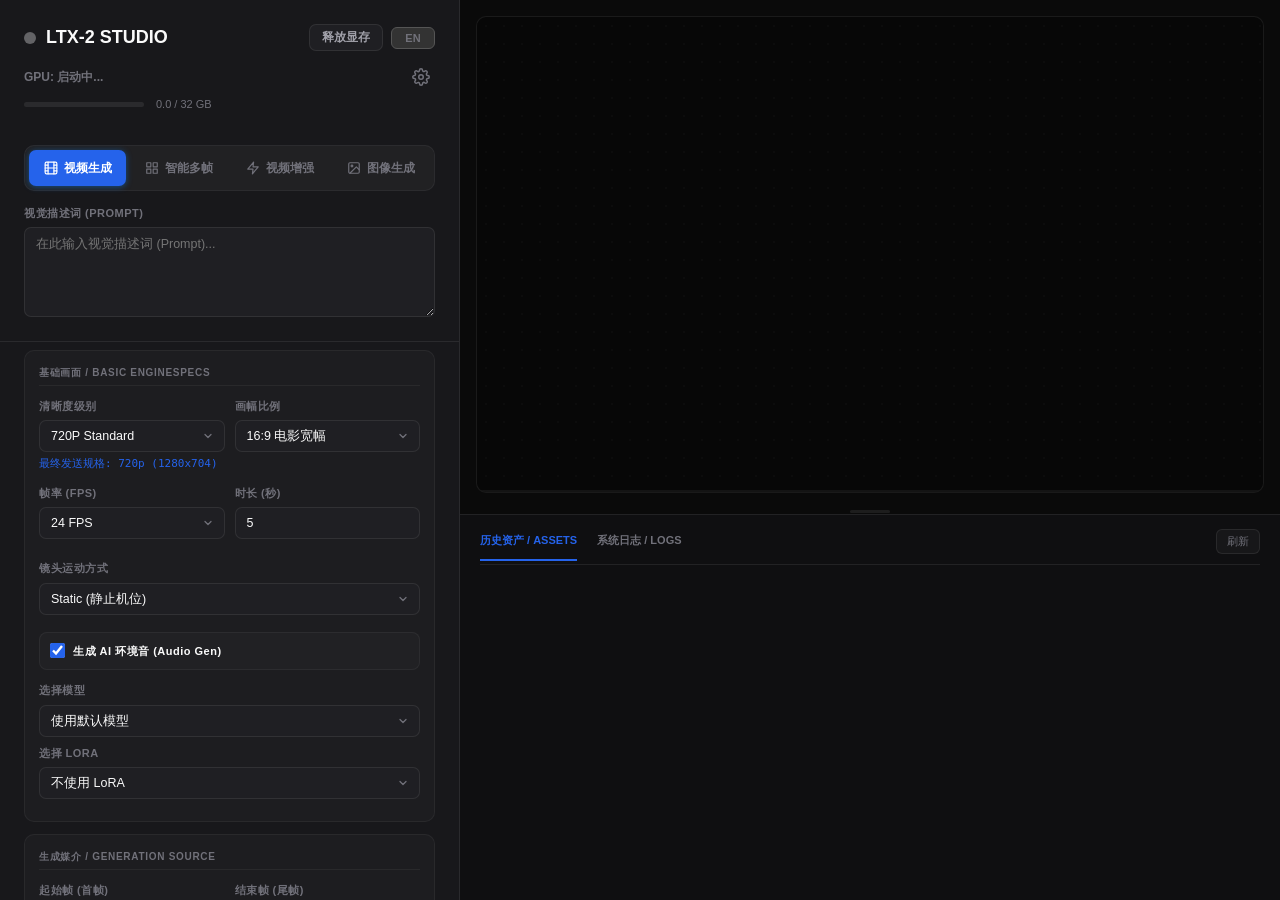
==== commit 5a727e16: "Add files via upload" ====
--- a/LTX2.3-1.0.3/UI/index.html
+++ b/LTX2.3-1.0.3/UI/index.html
@@ -17,8 +17,8 @@
                 <span style="font-weight: 800; font-size: 18px;">LTX-2 STUDIO</span>
             </div>
             <div style="display: flex; gap: 8px; align-items: center;">
+                <button id="clearGpuBtn" onclick="clearGpu()" class="btn-outline" data-i18n="clearVram">释放显存</button>
                 <button type="button" id="lang-toggle-btn" class="lang-toggle">EN</button>
-                <button id="clearGpuBtn" onclick="clearGpu()" class="btn-outline" data-i18n="clearVram">释放显存</button>
             </div>
         </div>
         
@@ -48,9 +48,12 @@
             </select>
             
             
-            <label style="font-size: 11px; margin-bottom: 6px; margin-top: 12px;" data-i18n="modelLoraSettings">模型与LoRA设置</label>
-            <div id="lora-placement-hint" style="font-size: 11px; color: var(--text-dim); margin-top: 8px; line-height: 1.4;" data-i18n="loraPlacementHint">
-                </div>
+            <label style="font-size: 11px; margin-bottom: 6px; margin-top: 12px;" data-i18n="loraFolderPath">LoRA 文件夹路径</label>
+            <div style="display: flex; gap: 6px; margin-bottom: 9px; align-items: stretch;">
+                <input type="text" id="lora-dir-input" placeholder="留空使用默认路径" data-i18n-placeholder="loraFolderPathPlaceholder" style="flex: 1; height: 28px; box-sizing: border-box; font-size: 12px; padding: 0 10px;">
+                <button onclick="saveLoraDir()" style="font-size: 12px; padding: 0 10px; height: 28px; box-sizing: border-box; white-space: nowrap; background: #333; border: 1px solid #555; color: #fff; border-radius: 7px; cursor: pointer;" data-i18n="save">保存</button>
+            </div>
+            <div id="lora-dir-status" style="font-size: 10px; color: var(--text-dim);"></div>
         </div>
     </div>
 
--- a/LTX2.3-1.0.3/UI/index.css
+++ b/LTX2.3-1.0.3/UI/index.css
@@ -39,8 +39,8 @@
         .sidebar-header { padding: 24px 24px 4px; }
 
         .lang-toggle {
-            background: transparent;
-            border: 1px solid var(--border);
+            background: #333;
+            border: 1px solid #555;
             color: var(--text-dim);
             padding: 4px 10px;
             border-radius: 6px;
@@ -57,9 +57,9 @@
             border-color: var(--accent);
         }
         .lang-toggle.active {
-            background: var(--accent);
-            color: #fff;
-            border-color: var(--accent);
+            background: #333;
+            color: var(--text);
+            border-color: #555;
         }
         .sidebar-section { padding: 8px 24px 18px; border-bottom: 1px solid var(--border); }
 
